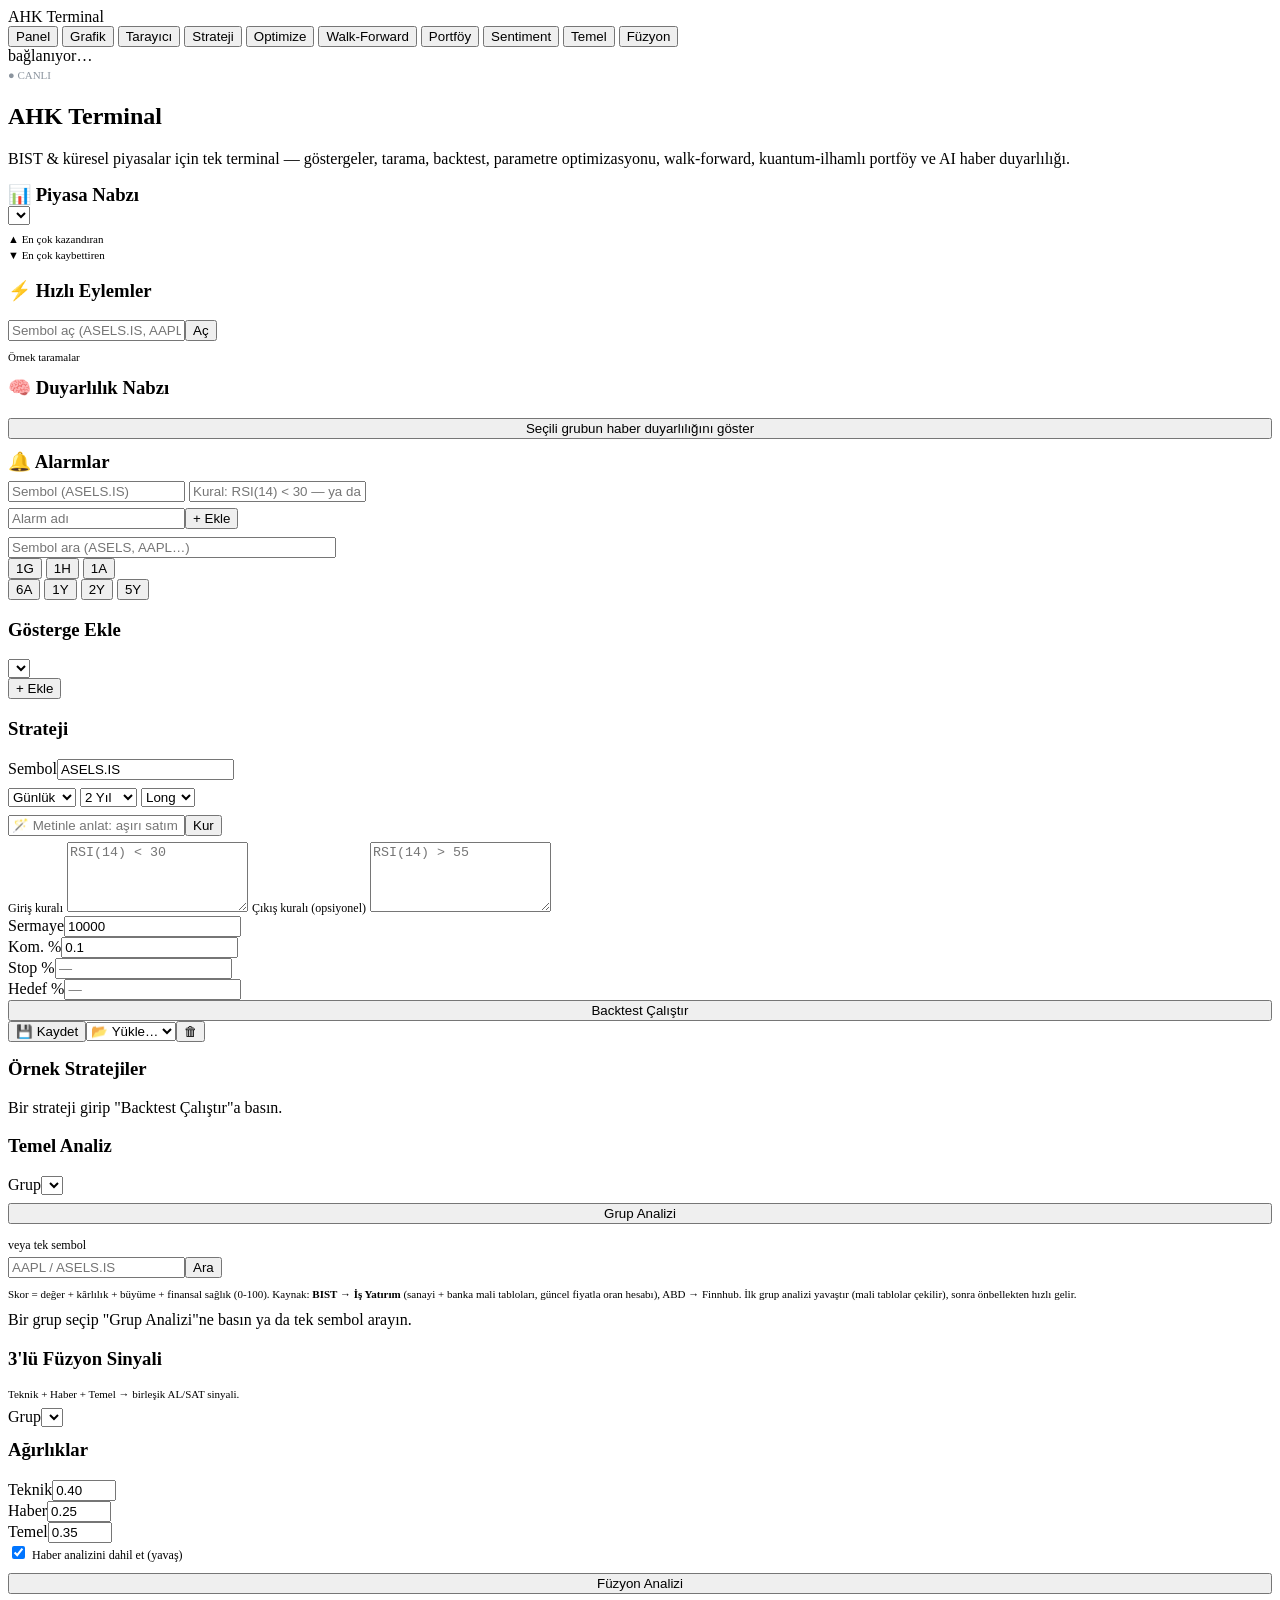
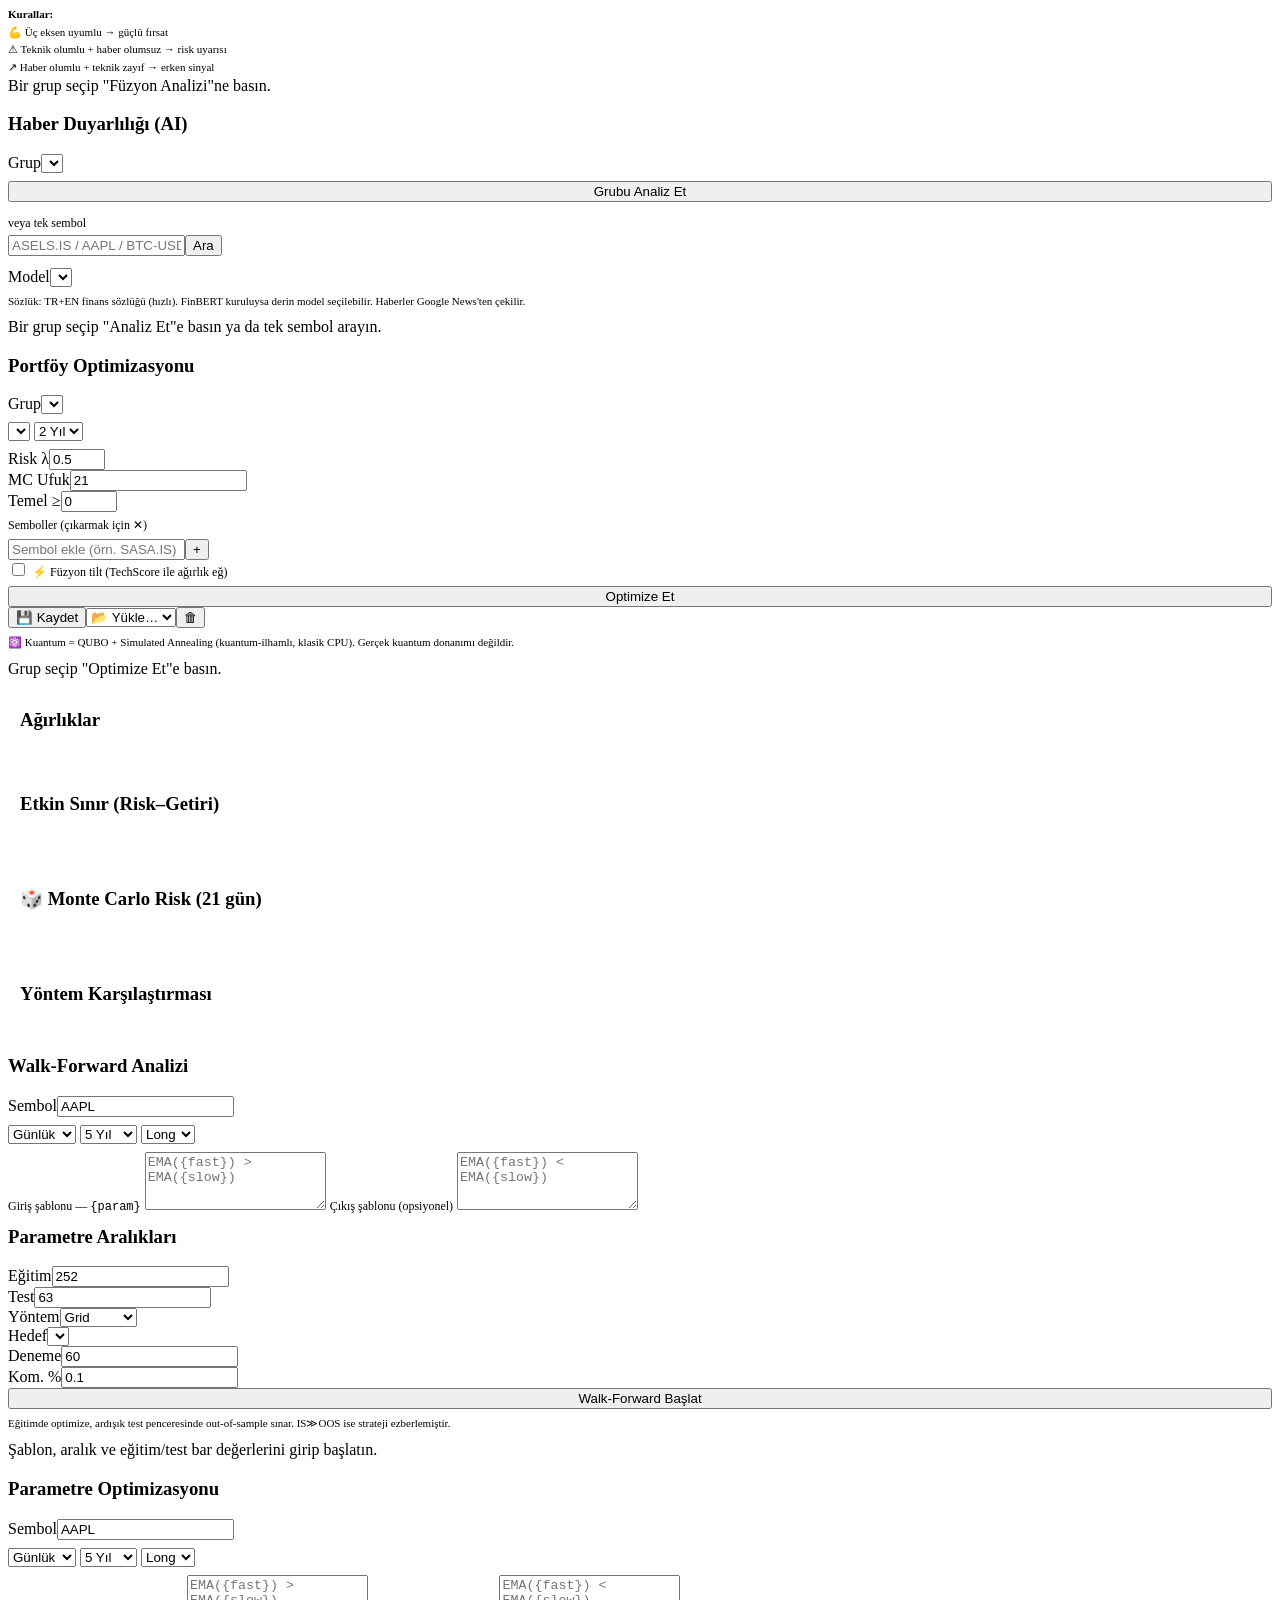
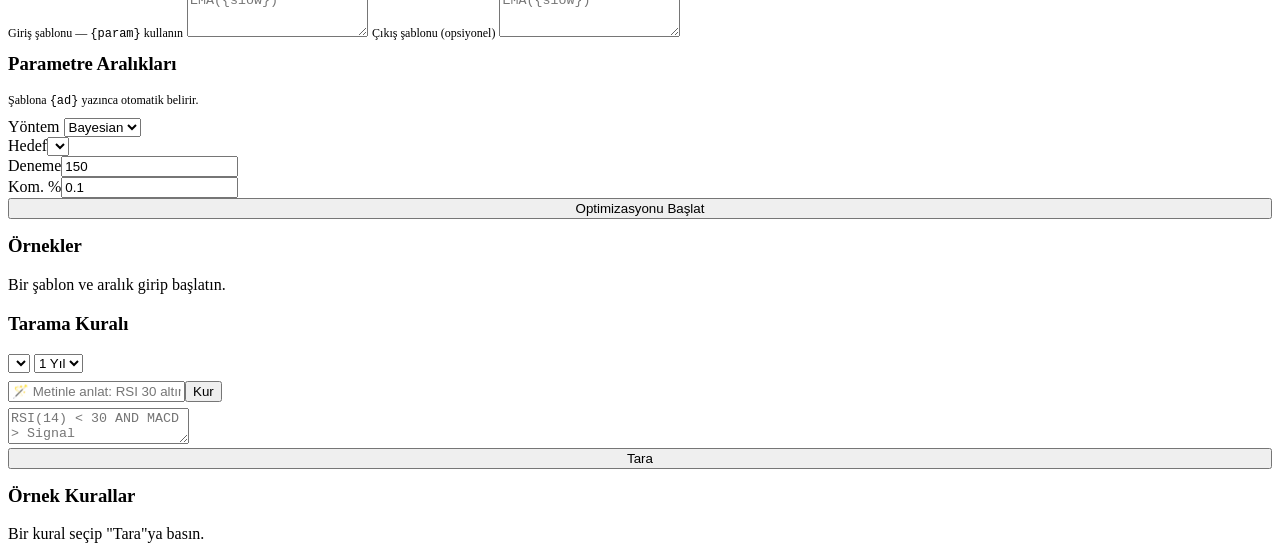
==== frontend/index.html @ a5f137b9 "FinansalPlatform" ====
<!DOCTYPE html>
<html lang="tr">
<head>
  <meta charset="UTF-8" />
  <meta name="viewport" content="width=device-width, initial-scale=1.0" />
  <title>AHK Terminal</title>
  <link rel="stylesheet" href="/static/css/styles.css?v=7" />
  <script src="/static/vendor/lightweight-charts.js"></script>
</head>
<body>
  <header>
    <div class="logo">AHK <span>Terminal</span></div>
    <nav class="tabs">
      <button class="tab active" data-view="dashboard">Panel</button>
      <button class="tab" data-view="chart">Grafik</button>
      <button class="tab" data-view="scanner">Tarayıcı</button>
      <button class="tab" data-view="strategy">Strateji</button>
      <button class="tab" data-view="optimize">Optimize</button>
      <button class="tab" data-view="walkforward">Walk-Forward</button>
      <button class="tab" data-view="portfolio">Portföy</button>
      <button class="tab" data-view="sentiment">Sentiment</button>
      <button class="tab" data-view="fundamentals">Temel</button>
      <button class="tab" data-view="fusion">Füzyon</button>
    </nav>
    <div class="status" id="status">bağlanıyor…</div>
    <span id="live-dot" title="Canlı bağlanıyor…" style="color:#8b949e;font-size:11px">● CANLI</span>
    <div id="auth-widget"></div>
  </header>

  <!-- Giriş / Kayıt modalı -->
  <div id="auth-modal" class="modal-overlay" style="display:none">
    <div class="modal">
      <h3 id="auth-title">Giriş Yap</h3>
      <input id="auth-username" placeholder="Kullanıcı adı" autocomplete="username" />
      <input id="auth-password" type="password" placeholder="Şifre" autocomplete="current-password" />
      <div class="validate-msg" id="auth-msg"></div>
      <div style="display:flex;gap:8px;margin-top:6px">
        <button class="primary" id="auth-submit" style="flex:1">Giriş</button>
        <button class="ghost" id="auth-toggle">Kayıt ol</button>
        <button class="ghost" id="auth-close">✕</button>
      </div>
    </div>
  </div>

  <main>
    <!-- ============ PANEL / DASHBOARD ============ -->
    <section class="view active" id="view-dashboard">
      <div class="hero">
        <h1>AHK <span>Terminal</span></h1>
        <p>BIST &amp; küresel piyasalar için tek terminal — göstergeler, tarama, backtest, parametre optimizasyonu, walk-forward, kuantum-ilhamlı portföy ve AI haber duyarlılığı.</p>
      </div>
      <div class="mod-grid" id="dash-modules"></div>
      <div class="dash-cols">
        <div class="panel">
          <div class="toolbar" style="justify-content:space-between">
            <h3 style="margin:0">📊 Piyasa Nabzı</h3>
            <select id="dash-group" style="margin-left:auto"></select>
          </div>
          <div id="dash-breadth" class="scan-meta" style="margin-top:8px"></div>
          <div class="dash-movers">
            <div><div class="muted" style="font-size:11px;margin-bottom:4px">▲ En çok kazandıran</div><div id="dash-gainers"></div></div>
            <div><div class="muted" style="font-size:11px;margin-bottom:4px">▼ En çok kaybettiren</div><div id="dash-losers"></div></div>
          </div>
        </div>
        <div class="panel">
          <h3>⚡ Hızlı Eylemler</h3>
          <div class="param-row" style="margin-bottom:10px"><input id="dash-sym" placeholder="Sembol aç (ASELS.IS, AAPL, BTC-USD)" style="flex:1" /><button class="primary" id="dash-sym-btn">Aç</button></div>
          <div class="muted" style="font-size:11px;margin-bottom:4px">Örnek taramalar</div>
          <div class="examples" id="dash-quick-scans"></div>
          <h3 style="margin-top:14px">🧠 Duyarlılık Nabzı</h3>
          <button class="ghost" id="dash-sent-btn" style="width:100%">Seçili grubun haber duyarlılığını göster</button>
          <div id="dash-sentiment" style="margin-top:8px"></div>
        </div>
      </div>
      <div class="panel" style="margin-top:12px">
        <h3 style="margin:0 0 8px">🔔 Alarmlar <span id="alarm-badge" class="muted" style="font-size:12px"></span></h3>
        <div class="bt-grid" style="grid-template-columns:1fr 2fr">
          <input id="alarm-symbol" placeholder="Sembol (ASELS.IS)" />
          <input id="alarm-rule" placeholder="Kural: RSI(14) < 30 — ya da metinle: rsi 30 altında" />
        </div>
        <div class="param-row" style="margin-top:6px"><input id="alarm-name" placeholder="Alarm adı" style="flex:1" /><button class="primary" id="alarm-add">+ Ekle</button></div>
        <div class="validate-msg" id="alarm-msg"></div>
        <div id="alarm-list" style="margin-top:8px"></div>
      </div>
    </section>

    <!-- ============ GRAFİK ============ -->
    <section class="view" id="view-chart">
      <div class="toolbar">
        <div class="search-wrap">
          <input id="symbol-search" placeholder="Sembol ara (ASELS, AAPL…)" autocomplete="off" style="width:320px" />
          <div class="search-results" id="search-results"></div>
        </div>
        <div class="seg" id="interval-seg">
          <button data-v="1d" class="active">1G</button>
          <button data-v="1wk">1H</button>
          <button data-v="1mo">1A</button>
        </div>
        <div class="seg" id="range-seg">
          <button data-v="6mo">6A</button>
          <button data-v="1y" class="active">1Y</button>
          <button data-v="2y">2Y</button>
          <button data-v="5y">5Y</button>
        </div>
        <div id="chart-title" style="font-weight:600"></div>
      </div>

      <div class="chart-layout">
        <div class="chart-col">
          <div id="chart-main"></div>
          <div id="subcharts"></div>
        </div>
        <aside class="panel">
          <h3>Gösterge Ekle</h3>
          <div class="indic-add">
            <select id="indic-select"></select>
            <div id="indic-params"></div>
            <button class="primary" id="indic-add-btn">+ Ekle</button>
          </div>
          <div class="active-indics" id="active-indics"></div>
        </aside>
      </div>
    </section>

    <!-- ============ STRATEJİ / BACKTEST ============ -->
    <section class="view" id="view-strategy">
      <div class="scan-layout">
        <div class="panel">
          <h3>Strateji</h3>
          <div class="param-row"><label>Sembol</label><input id="bt-symbol" value="ASELS.IS" /></div>
          <div class="toolbar" style="margin:8px 0">
            <select id="bt-interval">
              <option value="1d" selected>Günlük</option>
              <option value="1wk">Haftalık</option>
            </select>
            <select id="bt-range">
              <option value="1y">1 Yıl</option>
              <option value="2y" selected>2 Yıl</option>
              <option value="5y">5 Yıl</option>
              <option value="10y">10 Yıl</option>
            </select>
            <select id="bt-direction">
              <option value="long" selected>Long</option>
              <option value="short">Short</option>
            </select>
          </div>
          <div class="param-row" style="margin-bottom:6px"><input id="bt-nl" placeholder="🪄 Metinle anlat: aşırı satım ve güçlü trend" style="flex:1" /><button class="ghost" id="bt-nl-btn">Kur</button></div>
          <label class="muted" style="font-size:12px">Giriş kuralı</label>
          <textarea id="bt-entry" class="rule-box" style="height:64px" placeholder="RSI(14) < 30"></textarea>
          <label class="muted" style="font-size:12px">Çıkış kuralı (opsiyonel)</label>
          <textarea id="bt-exit" class="rule-box" style="height:64px" placeholder="RSI(14) > 55"></textarea>
          <div class="bt-grid">
            <div class="param-row"><label>Sermaye</label><input id="bt-cash" type="number" value="10000" /></div>
            <div class="param-row"><label title="İşlem başına komisyon yüzdesi (tek yön)">Kom. %</label><input id="bt-fee" type="number" value="0.1" step="0.05" min="0" /></div>
            <div class="param-row"><label>Stop %</label><input id="bt-stop" type="number" placeholder="—" step="0.5" /></div>
            <div class="param-row"><label>Hedef %</label><input id="bt-target" type="number" placeholder="—" step="0.5" /></div>
          </div>
          <div class="validate-msg" id="bt-validate"></div>
          <button class="primary" id="bt-run" style="width:100%">Backtest Çalıştır</button>
          <div class="saved-bar"><button class="ghost" id="bt-save">💾 Kaydet</button><select id="bt-load"><option value="">📂 Yükle…</option></select><button class="ghost" id="bt-del" title="Seçili kaydı sil">🗑</button></div>
          <h3 style="margin-top:16px">Örnek Stratejiler</h3>
          <div class="examples" id="bt-examples"></div>
        </div>
        <div class="chart-col">
          <div class="scan-meta" id="bt-meta">Bir strateji girip "Backtest Çalıştır"a basın.</div>
          <div id="bt-metrics" class="metrics-grid"></div>
          <div id="bt-equity" style="width:100%;height:280px;background:var(--bg2);border:1px solid var(--border);border-radius:8px;margin-top:12px;display:none"></div>
          <div id="bt-trades" style="margin-top:12px"></div>
        </div>
      </div>
    </section>

    <!-- ============ TEMEL ANALİZ ============ -->
    <section class="view" id="view-fundamentals">
      <div class="scan-layout">
        <div class="panel">
          <h3>Temel Analiz</h3>
          <div class="param-row"><label>Grup</label><select id="fd-group"></select></div>
          <button class="primary" id="fd-run" style="width:100%;margin-top:8px">Grup Analizi</button>
          <div style="margin-top:14px">
            <label class="muted" style="font-size:12px;display:block;margin-bottom:4px">veya tek sembol</label>
            <div class="param-row"><input id="fd-symbol" placeholder="AAPL / ASELS.IS" style="flex:1" /><button class="ghost" id="fd-symbol-btn">Ara</button></div>
          </div>
          <p class="muted" style="font-size:11px;margin-top:10px">Skor = değer + kârlılık + büyüme + finansal sağlık (0-100). Kaynak: <b>BIST → İş Yatırım</b> (sanayi + banka mali tabloları, güncel fiyatla oran hesabı), ABD → Finnhub. İlk grup analizi yavaştır (mali tablolar çekilir), sonra önbellekten hızlı gelir.</p>
        </div>
        <div class="chart-col">
          <div class="scan-meta" id="fd-meta">Bir grup seçip "Grup Analizi"ne basın ya da tek sembol arayın.</div>
          <div id="fd-results"></div>
          <div class="panel" id="fd-detail-panel" style="padding:12px;margin-top:12px;display:none">
            <h3 id="fd-detail-title">Detay</h3>
            <div id="fd-detail"></div>
          </div>
        </div>
      </div>
    </section>

    <!-- ============ FÜZYON ============ -->
    <section class="view" id="view-fusion">
      <div class="scan-layout">
        <div class="panel">
          <h3>3'lü Füzyon Sinyali</h3>
          <p class="muted" style="font-size:11px;margin:0 0 8px">Teknik + Haber + Temel → birleşik AL/SAT sinyali.</p>
          <div class="param-row"><label>Grup</label><select id="fz-group"></select></div>
          <h3 style="margin-top:12px">Ağırlıklar</h3>
          <div class="param-row"><label>Teknik</label><input id="fz-wt" type="number" value="0.40" step="0.05" min="0" max="1" style="flex:1" /></div>
          <div class="param-row"><label>Haber</label><input id="fz-ws" type="number" value="0.25" step="0.05" min="0" max="1" style="flex:1" /></div>
          <div class="param-row"><label>Temel</label><input id="fz-wf" type="number" value="0.35" step="0.05" min="0" max="1" style="flex:1" /></div>
          <label class="param-row" style="margin-top:8px;cursor:pointer"><input type="checkbox" id="fz-sent" checked style="flex:none;width:auto" /> <span class="muted" style="font-size:12px">Haber analizini dahil et (yavaş)</span></label>
          <button class="primary" id="fz-run" style="width:100%;margin-top:10px">Füzyon Analizi</button>
          <div style="margin-top:12px;font-size:11px;line-height:1.6" class="muted">
            <b>Kurallar:</b><br>💪 Üç eksen uyumlu → güçlü fırsat<br>⚠ Teknik olumlu + haber olumsuz → risk uyarısı<br>↗ Haber olumlu + teknik zayıf → erken sinyal
          </div>
        </div>
        <div class="chart-col">
          <div class="scan-meta" id="fz-meta">Bir grup seçip "Füzyon Analizi"ne basın.</div>
          <div id="fz-results"></div>
        </div>
      </div>
    </section>

    <!-- ============ SENTIMENT ============ -->
    <section class="view" id="view-sentiment">
      <div class="scan-layout">
        <div class="panel">
          <h3>Haber Duyarlılığı (AI)</h3>
          <div class="param-row"><label>Grup</label><select id="se-group"></select></div>
          <button class="primary" id="se-run" style="width:100%;margin-top:8px">Grubu Analiz Et</button>
          <div class="search-wrap" style="margin-top:14px">
            <label class="muted" style="font-size:12px;display:block;margin-bottom:4px">veya tek sembol</label>
            <div class="param-row"><input id="se-symbol" placeholder="ASELS.IS / AAPL / BTC-USD" style="flex:1" /><button class="ghost" id="se-symbol-btn">Ara</button></div>
          </div>
          <div class="param-row" style="margin-top:12px"><label>Model</label><select id="se-backend"></select></div>
          <div class="validate-msg" id="se-meta2"></div>
          <p class="muted" style="font-size:11px;margin-top:8px">Sözlük: TR+EN finans sözlüğü (hızlı). FinBERT kuruluysa derin model seçilebilir. Haberler Google News'ten çekilir.</p>
        </div>
        <div class="chart-col">
          <div class="scan-meta" id="se-meta">Bir grup seçip "Analiz Et"e basın ya da tek sembol arayın.</div>
          <div id="se-results"></div>
          <div class="panel" id="se-detail-panel" style="padding:12px;margin-top:12px;display:none">
            <h3 id="se-detail-title">Haber Başlıkları</h3>
            <div id="se-detail"></div>
          </div>
        </div>
      </div>
    </section>

    <!-- ============ PORTFÖY ============ -->
    <section class="view" id="view-portfolio">
      <div class="scan-layout">
        <div class="panel">
          <h3>Portföy Optimizasyonu</h3>
          <div class="param-row"><label>Grup</label><select id="pf-group"></select></div>
          <div class="toolbar" style="margin:8px 0">
            <select id="pf-method"></select>
            <select id="pf-range"><option value="1y">1 Yıl</option><option value="2y" selected>2 Yıl</option><option value="5y">5 Yıl</option></select>
          </div>
          <div class="bt-grid">
            <div class="param-row"><label title="Kuantum QUBO risk aversiyon katsayısı (λ)">Risk λ</label><input id="pf-risk" type="number" value="0.5" step="0.1" min="0.1" max="5" /></div>
            <div class="param-row"><label title="Monte Carlo ufku (gün)">MC Ufuk</label><input id="pf-mc" type="number" value="21" step="1" min="1" /></div>
            <div class="param-row"><label title="Temel skoru bu eşiğin altındaki hisseleri ele (0 = kapalı)">Temel ≥</label><input id="pf-minfund" type="number" value="0" step="5" min="0" max="100" /></div>
          </div>
          <label class="muted" style="font-size:12px;margin-top:6px;display:block">Semboller (çıkarmak için ✕)</label>
          <div id="pf-symbols" class="pf-symbols"></div>
          <div class="param-row" style="margin-top:6px"><input id="pf-add" placeholder="Sembol ekle (örn. SASA.IS)" style="flex:1" /><button class="ghost" id="pf-add-btn">+</button></div>
          <label class="param-row" style="margin-top:8px;cursor:pointer"><input type="checkbox" id="pf-tilt" style="flex:none;width:auto" /> <span class="muted" style="font-size:12px">⚡ Füzyon tilt (TechScore ile ağırlık eğ)</span></label>
          <div class="validate-msg" id="pf-validate"></div>
          <button class="primary" id="pf-run" style="width:100%;margin-top:6px">Optimize Et</button>
          <div class="saved-bar"><button class="ghost" id="pf-save">💾 Kaydet</button><select id="pf-load"><option value="">📂 Yükle…</option></select><button class="ghost" id="pf-del" title="Seçili kaydı sil">🗑</button></div>
          <p class="muted" style="font-size:11px;margin-top:8px">⚛️ Kuantum = QUBO + Simulated Annealing (kuantum-ilhamlı, klasik CPU). Gerçek kuantum donanımı değildir.</p>
        </div>
        <div class="chart-col">
          <div class="scan-meta" id="pf-meta">Grup seçip "Optimize Et"e basın.</div>
          <div id="pf-metrics" class="metrics-grid"></div>
          <div class="pf-cols">
            <div class="panel" style="padding:12px">
              <h3>Ağırlıklar</h3>
              <div id="pf-weights"></div>
            </div>
            <div class="panel" style="padding:12px">
              <h3>Etkin Sınır (Risk–Getiri)</h3>
              <div id="pf-frontier"></div>
            </div>
          </div>
          <div class="panel" style="padding:12px;margin-top:12px">
            <h3>🎲 Monte Carlo Risk (<span id="pf-mc-h">21</span> gün)</h3>
            <div id="pf-mc-cards" class="metrics-grid"></div>
            <div id="pf-mc-hist" style="margin-top:10px"></div>
          </div>
          <div class="panel" style="padding:12px;margin-top:12px">
            <h3>Yöntem Karşılaştırması</h3>
            <div id="pf-compare"></div>
          </div>
        </div>
      </div>
    </section>

    <!-- ============ WALK-FORWARD ============ -->
    <section class="view" id="view-walkforward">
      <div class="scan-layout">
        <div class="panel">
          <h3>Walk-Forward Analizi</h3>
          <div class="param-row"><label>Sembol</label><input id="wf-symbol" value="AAPL" /></div>
          <div class="toolbar" style="margin:8px 0">
            <select id="wf-interval"><option value="1d" selected>Günlük</option><option value="1wk">Haftalık</option></select>
            <select id="wf-range"><option value="5y" selected>5 Yıl</option><option value="10y">10 Yıl</option></select>
            <select id="wf-direction"><option value="long" selected>Long</option><option value="short">Short</option></select>
          </div>
          <label class="muted" style="font-size:12px">Giriş şablonu — <code>{param}</code></label>
          <textarea id="wf-entry" class="rule-box" style="height:52px" placeholder="EMA({fast}) > EMA({slow})"></textarea>
          <label class="muted" style="font-size:12px">Çıkış şablonu (opsiyonel)</label>
          <textarea id="wf-exit" class="rule-box" style="height:52px" placeholder="EMA({fast}) < EMA({slow})"></textarea>

          <h3 style="margin-top:12px">Parametre Aralıkları</h3>
          <div id="wf-params" class="opt-params"></div>

          <div class="bt-grid" style="margin-top:10px">
            <div class="param-row"><label title="Eğitim penceresi (bar)">Eğitim</label><input id="wf-train" type="number" value="252" step="10" /></div>
            <div class="param-row"><label title="Test penceresi (bar)">Test</label><input id="wf-test" type="number" value="63" step="10" /></div>
            <div class="param-row"><label>Yöntem</label><select id="wf-method"><option value="grid" selected>Grid</option><option value="random">Random</option><option value="bayes">Bayesian</option></select></div>
            <div class="param-row"><label>Hedef</label><select id="wf-objective"></select></div>
            <div class="param-row"><label>Deneme</label><input id="wf-trials" type="number" value="60" step="10" /></div>
            <div class="param-row"><label>Kom. %</label><input id="wf-fee" type="number" value="0.1" step="0.05" /></div>
          </div>
          <div class="validate-msg" id="wf-validate"></div>
          <button class="primary" id="wf-run" style="width:100%">Walk-Forward Başlat</button>
          <p class="muted" style="font-size:11px;margin-top:8px">Eğitimde optimize, ardışık test penceresinde out-of-sample sınar. IS≫OOS ise strateji ezberlemiştir.</p>
        </div>
        <div class="chart-col">
          <div class="scan-meta" id="wf-meta">Şablon, aralık ve eğitim/test bar değerlerini girip başlatın.</div>
          <div id="wf-summary" class="metrics-grid"></div>
          <div id="wf-equity" style="width:100%;height:260px;background:var(--bg2);border:1px solid var(--border);border-radius:8px;margin-top:12px;display:none"></div>
          <div id="wf-folds" style="margin-top:12px"></div>
        </div>
      </div>
    </section>

    <!-- ============ OPTİMİZE ============ -->
    <section class="view" id="view-optimize">
      <div class="scan-layout">
        <div class="panel">
          <h3>Parametre Optimizasyonu</h3>
          <div class="param-row"><label>Sembol</label><input id="opt-symbol" value="AAPL" /></div>
          <div class="toolbar" style="margin:8px 0">
            <select id="opt-interval"><option value="1d" selected>Günlük</option><option value="1wk">Haftalık</option></select>
            <select id="opt-range"><option value="2y">2 Yıl</option><option value="5y" selected>5 Yıl</option><option value="10y">10 Yıl</option></select>
            <select id="opt-direction"><option value="long" selected>Long</option><option value="short">Short</option></select>
          </div>
          <label class="muted" style="font-size:12px">Giriş şablonu — <code>{param}</code> kullanın</label>
          <textarea id="opt-entry" class="rule-box" style="height:56px" placeholder="EMA({fast}) > EMA({slow})"></textarea>
          <label class="muted" style="font-size:12px">Çıkış şablonu (opsiyonel)</label>
          <textarea id="opt-exit" class="rule-box" style="height:56px" placeholder="EMA({fast}) < EMA({slow})"></textarea>

          <h3 style="margin-top:12px">Parametre Aralıkları</h3>
          <div id="opt-params" class="opt-params"><div class="muted" style="font-size:12px">Şablona <code>{ad}</code> yazınca otomatik belirir.</div></div>

          <div class="bt-grid" style="margin-top:10px">
            <div class="param-row"><label>Yöntem</label>
              <select id="opt-method"><option value="grid">Grid</option><option value="random">Random</option><option value="bayes" selected>Bayesian</option></select></div>
            <div class="param-row"><label>Hedef</label><select id="opt-objective"></select></div>
            <div class="param-row"><label>Deneme</label><input id="opt-trials" type="number" value="150" step="10" min="10" /></div>
            <div class="param-row"><label>Kom. %</label><input id="opt-fee" type="number" value="0.1" step="0.05" min="0" /></div>
          </div>
          <div class="validate-msg" id="opt-validate"></div>
          <button class="primary" id="opt-run" style="width:100%">Optimizasyonu Başlat</button>
          <h3 style="margin-top:16px">Örnekler</h3>
          <div class="examples" id="opt-examples"></div>
        </div>
        <div class="chart-col">
          <div class="scan-meta" id="opt-meta">Bir şablon ve aralık girip başlatın.</div>
          <div id="opt-best"></div>
          <div id="opt-results" style="margin-top:12px"></div>
        </div>
      </div>
    </section>

    <!-- ============ TARAYICI ============ -->
    <section class="view" id="view-scanner">
      <div class="scan-layout">
        <div class="panel">
          <h3>Tarama Kuralı</h3>
          <div class="toolbar" style="margin-bottom:8px">
            <select id="scan-universe"></select>
            <select id="scan-range">
              <option value="6mo">6 Ay</option>
              <option value="1y" selected>1 Yıl</option>
              <option value="2y">2 Yıl</option>
            </select>
          </div>
          <div class="param-row" style="margin-bottom:6px"><input id="scan-nl" placeholder="🪄 Metinle anlat: RSI 30 altında ve hacim ortalamanın üstünde" style="flex:1" /><button class="ghost" id="scan-nl-btn">Kur</button></div>
          <textarea id="scan-rule" class="rule-box" placeholder="RSI(14) < 30 AND MACD > Signal"></textarea>
          <div class="validate-msg" id="scan-validate"></div>
          <button class="primary" id="scan-run" style="width:100%">Tara</button>
          <h3 style="margin-top:16px">Örnek Kurallar</h3>
          <div class="examples" id="scan-examples"></div>
        </div>
        <div class="chart-col">
          <div class="scan-meta" id="scan-meta">Bir kural seçip "Tara"ya basın.</div>
          <div id="scan-results"></div>
        </div>
      </div>
    </section>
  </main>

  <script src="/static/js/auth.js?v=16"></script>
  <script src="/static/js/live.js?v=16"></script>
  <script src="/static/js/chart.js?v=16"></script>
  <script src="/static/js/scanner.js?v=16"></script>
  <script src="/static/js/strategy.js?v=16"></script>
  <script src="/static/js/optimize.js?v=16"></script>
  <script src="/static/js/walkforward.js?v=16"></script>
  <script src="/static/js/portfolio.js?v=16"></script>
  <script src="/static/js/sentiment.js?v=16"></script>
  <script src="/static/js/dashboard.js?v=16"></script>
  <script src="/static/js/fusion.js?v=16"></script>
  <script src="/static/js/fundamentals.js?v=16"></script>
  <script src="/static/js/alarms.js?v=16"></script>
  <script src="/static/js/app.js?v=16"></script>
</body>
</html>
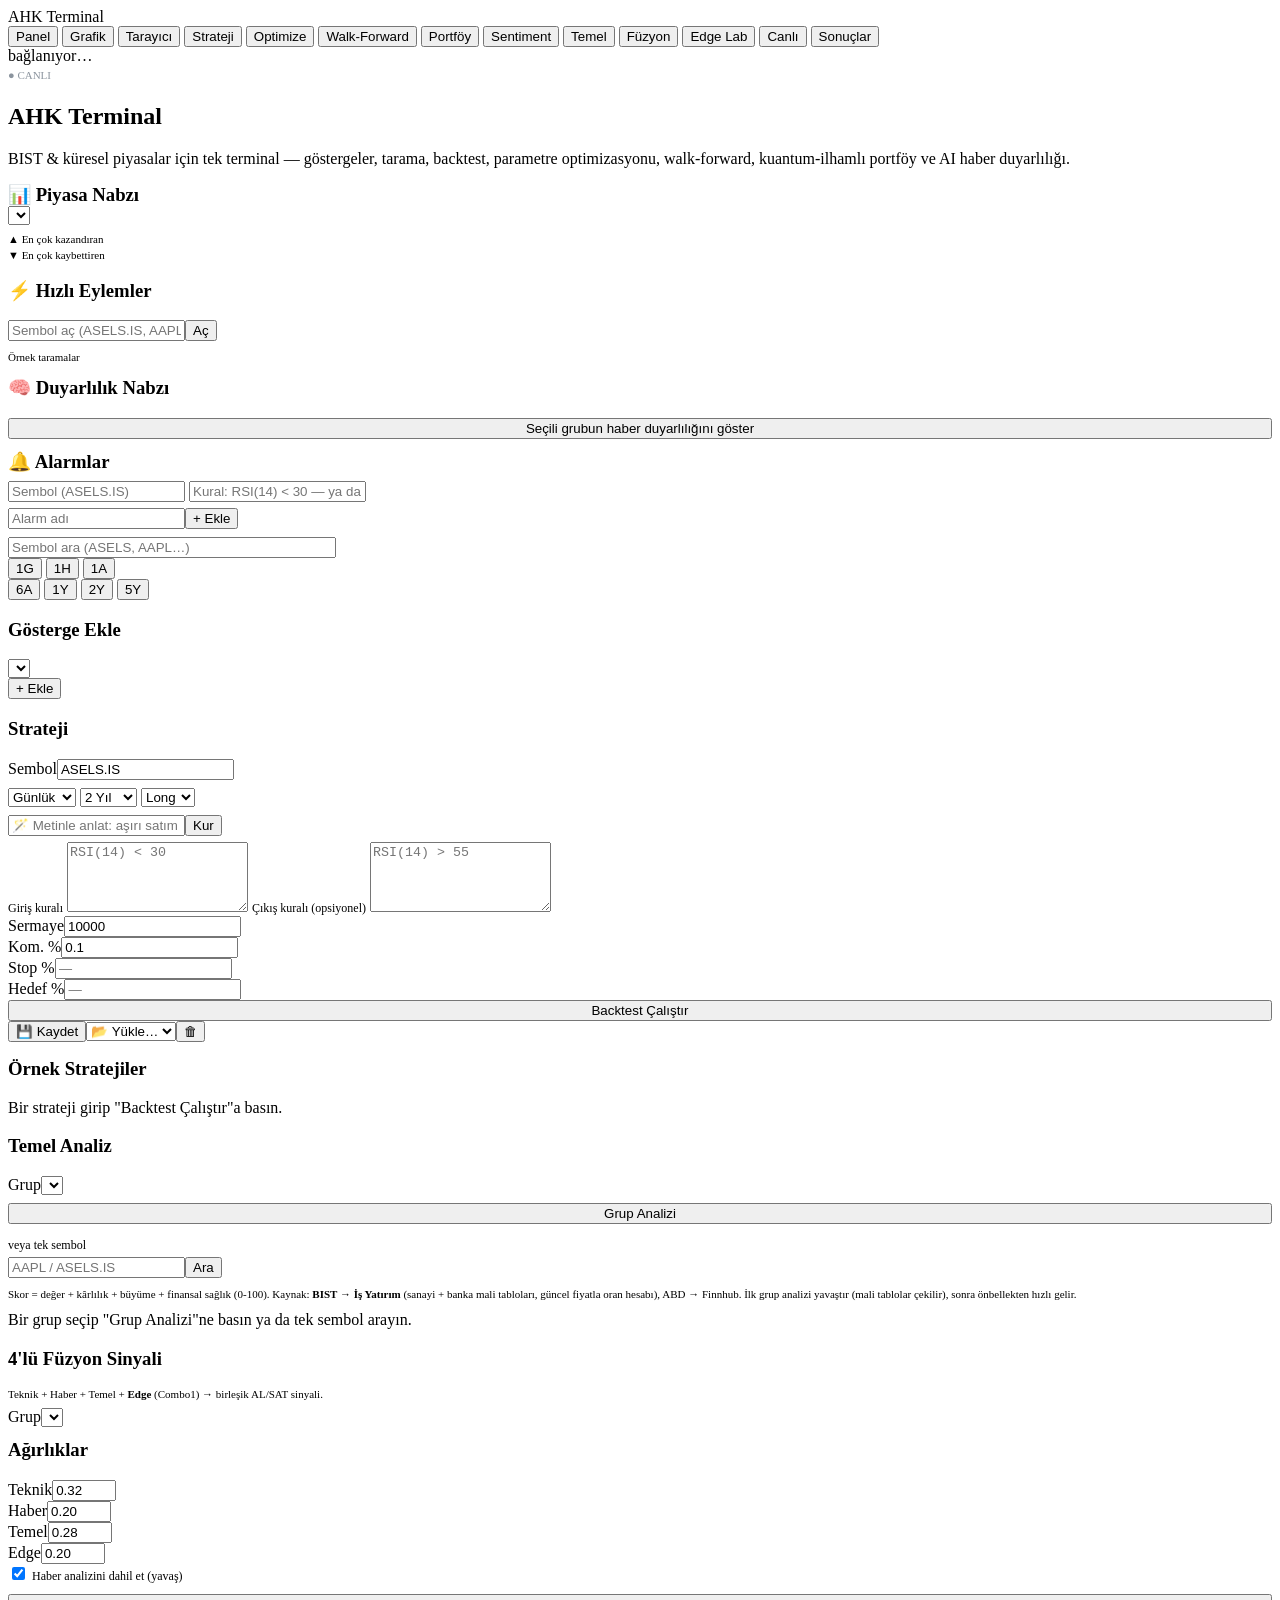
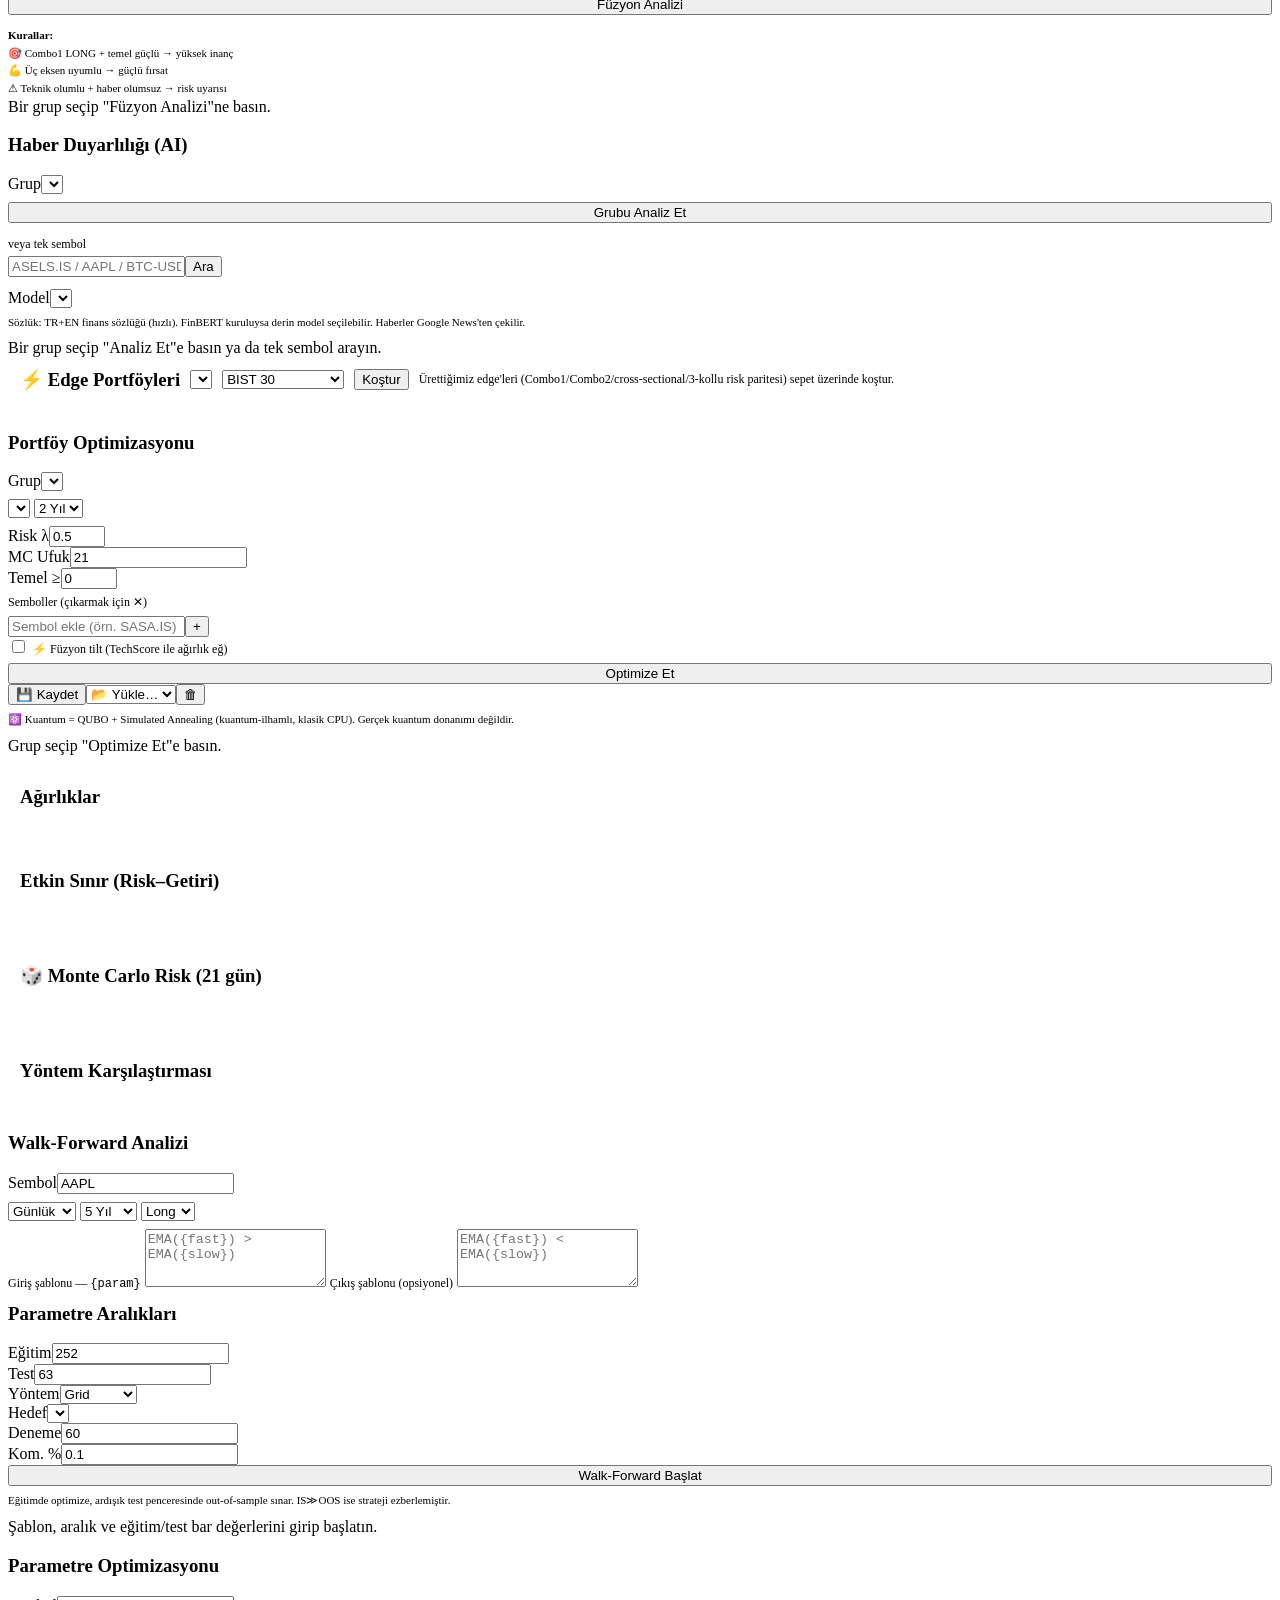
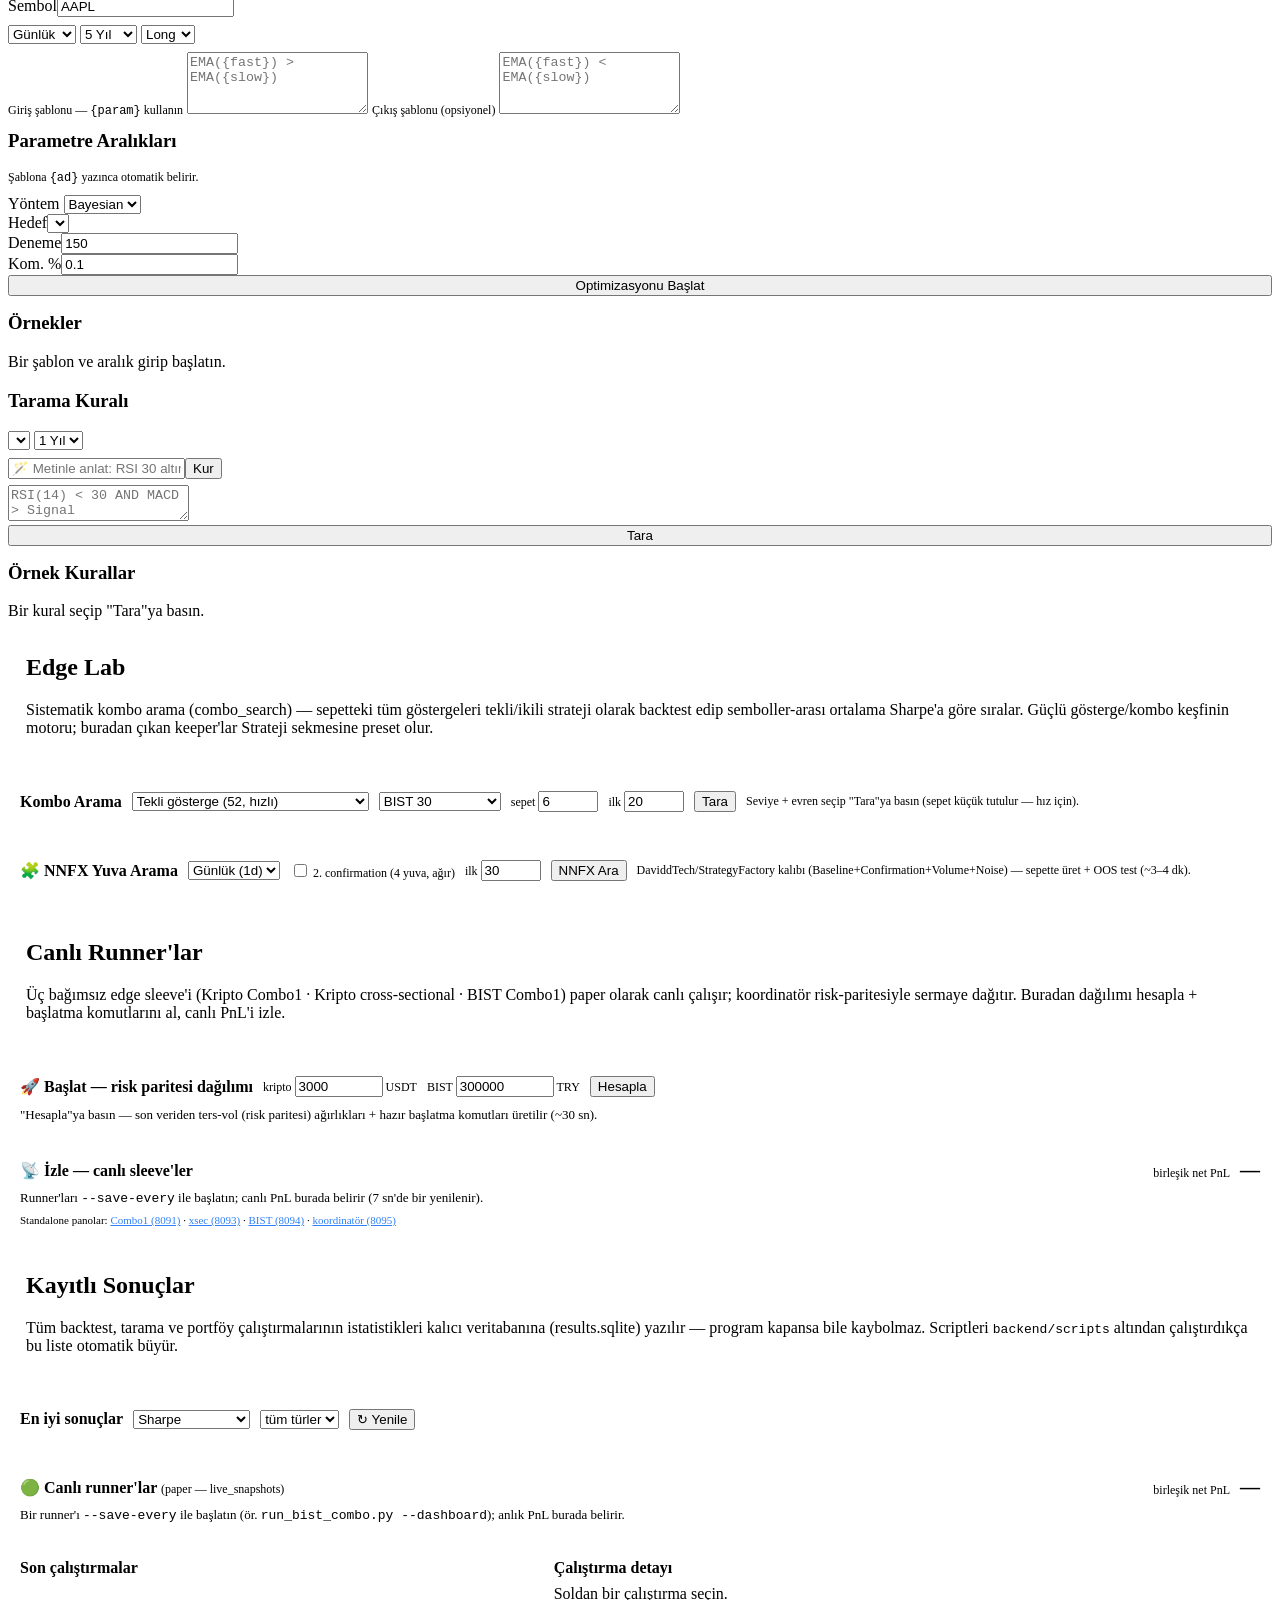
==== commit dd9f2635: "NNFX/StrategyFactory strateji fabrikası aracı + backtest/edge platformu Bu oturum (NNFX yuva şablonu" ====
--- a/frontend/index.html
+++ b/frontend/index.html
@@ -4,7 +4,7 @@
   <meta charset="UTF-8" />
   <meta name="viewport" content="width=device-width, initial-scale=1.0" />
   <title>AHK Terminal</title>
-  <link rel="stylesheet" href="/static/css/styles.css?v=7" />
+  <link rel="stylesheet" href="/static/css/styles.css?v=9" />
   <script src="/static/vendor/lightweight-charts.js"></script>
 </head>
 <body>
@@ -21,6 +21,9 @@
       <button class="tab" data-view="sentiment">Sentiment</button>
       <button class="tab" data-view="fundamentals">Temel</button>
       <button class="tab" data-view="fusion">Füzyon</button>
+      <button class="tab" data-view="edgelab">Edge Lab</button>
+      <button class="tab" data-view="canli">Canlı</button>
+      <button class="tab" data-view="results">Sonuçlar</button>
     </nav>
     <div class="status" id="status">bağlanıyor…</div>
     <span id="live-dot" title="Canlı bağlanıyor…" style="color:#8b949e;font-size:11px">● CANLI</span>
@@ -198,17 +201,18 @@
     <section class="view" id="view-fusion">
       <div class="scan-layout">
         <div class="panel">
-          <h3>3'lü Füzyon Sinyali</h3>
-          <p class="muted" style="font-size:11px;margin:0 0 8px">Teknik + Haber + Temel → birleşik AL/SAT sinyali.</p>
+          <h3>4'lü Füzyon Sinyali</h3>
+          <p class="muted" style="font-size:11px;margin:0 0 8px">Teknik + Haber + Temel + <b>Edge</b> (Combo1) → birleşik AL/SAT sinyali.</p>
           <div class="param-row"><label>Grup</label><select id="fz-group"></select></div>
           <h3 style="margin-top:12px">Ağırlıklar</h3>
-          <div class="param-row"><label>Teknik</label><input id="fz-wt" type="number" value="0.40" step="0.05" min="0" max="1" style="flex:1" /></div>
-          <div class="param-row"><label>Haber</label><input id="fz-ws" type="number" value="0.25" step="0.05" min="0" max="1" style="flex:1" /></div>
-          <div class="param-row"><label>Temel</label><input id="fz-wf" type="number" value="0.35" step="0.05" min="0" max="1" style="flex:1" /></div>
+          <div class="param-row"><label>Teknik</label><input id="fz-wt" type="number" value="0.32" step="0.05" min="0" max="1" style="flex:1" /></div>
+          <div class="param-row"><label>Haber</label><input id="fz-ws" type="number" value="0.20" step="0.05" min="0" max="1" style="flex:1" /></div>
+          <div class="param-row"><label>Temel</label><input id="fz-wf" type="number" value="0.28" step="0.05" min="0" max="1" style="flex:1" /></div>
+          <div class="param-row"><label title="Combo1 (SMA+Fisher+VWAP) bull koşullarının sağlanma oranı">Edge</label><input id="fz-we" type="number" value="0.20" step="0.05" min="0" max="1" style="flex:1" /></div>
           <label class="param-row" style="margin-top:8px;cursor:pointer"><input type="checkbox" id="fz-sent" checked style="flex:none;width:auto" /> <span class="muted" style="font-size:12px">Haber analizini dahil et (yavaş)</span></label>
           <button class="primary" id="fz-run" style="width:100%;margin-top:10px">Füzyon Analizi</button>
           <div style="margin-top:12px;font-size:11px;line-height:1.6" class="muted">
-            <b>Kurallar:</b><br>💪 Üç eksen uyumlu → güçlü fırsat<br>⚠ Teknik olumlu + haber olumsuz → risk uyarısı<br>↗ Haber olumlu + teknik zayıf → erken sinyal
+            <b>Kurallar:</b><br>🎯 Combo1 LONG + temel güçlü → yüksek inanç<br>💪 Üç eksen uyumlu → güçlü fırsat<br>⚠ Teknik olumlu + haber olumsuz → risk uyarısı
           </div>
         </div>
         <div class="chart-col">
@@ -246,6 +250,25 @@
 
     <!-- ============ PORTFÖY ============ -->
     <section class="view" id="view-portfolio">
+      <div class="panel" style="padding:12px;margin-bottom:12px">
+        <div style="display:flex;gap:10px;align-items:center;flex-wrap:wrap">
+          <h3 style="margin:0">⚡ Edge Portföyleri</h3>
+          <select id="ep-mode" title="edge stratejisi"></select>
+          <select id="ep-universe" title="evren">
+            <option value="kripto">Kripto (15 major)</option>
+            <option value="bist30" selected>BIST 30</option>
+            <option value="bist50">BIST 50</option>
+            <option value="bist100">BIST 100</option>
+            <option value="nasdaq">NASDAQ</option>
+            <option value="emtia">Emtia</option>
+          </select>
+          <button class="primary" id="ep-run">Koştur</button>
+          <span class="muted" id="ep-meta" style="font-size:12px">Ürettiğimiz edge'leri (Combo1/Combo2/cross-sectional/3-kollu risk paritesi) sepet üzerinde koştur.</span>
+        </div>
+        <div id="ep-metrics" class="metrics-grid" style="margin-top:10px"></div>
+        <div id="ep-equity" style="margin-top:8px"></div>
+        <div id="ep-arms" style="margin-top:8px"></div>
+      </div>
       <div class="scan-layout">
         <div class="panel">
           <h3>Portföy Optimizasyonu</h3>
@@ -399,21 +422,147 @@
         </div>
       </div>
     </section>
+
+    <!-- ============ SONUÇLAR (kayıtlı backtest/tarama geçmişi) ============ -->
+    <section class="view" id="view-edgelab">
+      <div class="hero" style="padding:14px 18px">
+        <h1>Edge <span>Lab</span></h1>
+        <p>Sistematik kombo arama (combo_search) — sepetteki tüm göstergeleri tekli/ikili strateji olarak backtest edip semboller-arası ortalama Sharpe'a göre sıralar. Güçlü gösterge/kombo keşfinin motoru; buradan çıkan keeper'lar Strateji sekmesine preset olur.</p>
+      </div>
+      <div class="panel" style="padding:12px;margin-top:12px">
+        <div style="display:flex;gap:10px;align-items:center;flex-wrap:wrap">
+          <strong>Kombo Arama</strong>
+          <select id="el-level" title="arama seviyesi">
+            <option value="singles">Tekli gösterge (52, hızlı)</option>
+            <option value="pairs">İkili kombo (kategoriler-arası, yavaş)</option>
+          </select>
+          <select id="el-universe" title="evren">
+            <option value="kripto">Kripto (15 major)</option>
+            <option value="bist30" selected>BIST 30</option>
+            <option value="bist50">BIST 50</option>
+            <option value="bist100">BIST 100</option>
+            <option value="nasdaq">NASDAQ</option>
+            <option value="emtia">Emtia</option>
+          </select>
+          <label class="muted" style="font-size:12px">sepet <input id="el-basket" type="number" value="6" min="2" max="15" style="width:52px" /></label>
+          <label class="muted" style="font-size:12px">ilk <input id="el-top" type="number" value="20" min="5" max="60" style="width:52px" /></label>
+          <button class="primary" id="el-run">Tara</button>
+          <span class="muted" id="el-meta" style="font-size:12px">Seviye + evren seçip "Tara"ya basın (sepet küçük tutulur — hız için).</span>
+        </div>
+        <div id="el-results" style="margin-top:12px"></div>
+      </div>
+
+      <div class="panel" style="padding:12px;margin-top:12px">
+        <div style="display:flex;gap:10px;align-items:center;flex-wrap:wrap">
+          <strong>🧩 NNFX Yuva Arama</strong>
+          <select id="nx-interval" title="zaman dilimi">
+            <option value="1d" selected>Günlük (1d)</option>
+            <option value="4h">4 saat</option>
+            <option value="1h">1 saat</option>
+          </select>
+          <label class="muted" style="font-size:12px"><input id="nx-c2" type="checkbox" /> 2. confirmation (4 yuva, ağır)</label>
+          <label class="muted" style="font-size:12px">ilk <input id="nx-top" type="number" value="30" min="5" max="60" style="width:52px" /></label>
+          <button class="primary" id="nx-run">NNFX Ara</button>
+          <span class="muted" id="nx-meta" style="font-size:12px">DaviddTech/StrategyFactory kalıbı (Baseline+Confirmation+Volume+Noise) — sepette üret + OOS test (~3–4 dk).</span>
+        </div>
+        <div id="nx-noise" style="margin-top:8px"></div>
+        <div id="nx-results" style="margin-top:12px"></div>
+      </div>
+    </section>
+
+    <section class="view" id="view-canli">
+      <div class="hero" style="padding:14px 18px">
+        <h1>Canlı <span>Runner'lar</span></h1>
+        <p>Üç bağımsız edge sleeve'i (Kripto Combo1 · Kripto cross-sectional · BIST Combo1) paper olarak canlı çalışır; koordinatör risk-paritesiyle sermaye dağıtır. Buradan dağılımı hesapla + başlatma komutlarını al, canlı PnL'i izle.</p>
+      </div>
+      <div class="panel" style="padding:12px;margin-top:12px">
+        <div style="display:flex;gap:10px;align-items:center;flex-wrap:wrap">
+          <strong>🚀 Başlat — risk paritesi dağılımı</strong>
+          <label class="muted" style="font-size:12px">kripto <input id="cl-crypto" type="number" value="3000" style="width:80px" /> USDT</label>
+          <label class="muted" style="font-size:12px">BIST <input id="cl-bist" type="number" value="300000" style="width:90px" /> TRY</label>
+          <button class="primary" id="cl-alloc-btn">Hesapla</button>
+        </div>
+        <div id="cl-alloc" style="margin-top:10px"><div class="muted" style="font-size:13px">"Hesapla"ya basın — son veriden ters-vol (risk paritesi) ağırlıkları + hazır başlatma komutları üretilir (~30 sn).</div></div>
+      </div>
+      <div class="panel" style="padding:12px;margin-top:12px">
+        <div style="display:flex;gap:10px;align-items:center;justify-content:space-between;flex-wrap:wrap">
+          <strong>📡 İzle — canlı sleeve'ler</strong>
+          <div><span class="muted" style="font-size:12px">birleşik net PnL</span> <span id="cl-total" style="font-size:20px;font-weight:700;margin-left:6px">—</span></div>
+        </div>
+        <div id="cl-monitor" style="margin-top:8px"><div class="muted" style="font-size:13px">Runner'ları <code>--save-every</code> ile başlatın; canlı PnL burada belirir (7 sn'de bir yenilenir).</div></div>
+        <div class="muted" style="font-size:11px;margin-top:8px">Standalone panolar:
+          <a href="http://127.0.0.1:8091" target="_blank" style="color:var(--accent,#2f81f7)">Combo1 (8091)</a> ·
+          <a href="http://127.0.0.1:8093" target="_blank" style="color:var(--accent,#2f81f7)">xsec (8093)</a> ·
+          <a href="http://127.0.0.1:8094" target="_blank" style="color:var(--accent,#2f81f7)">BIST (8094)</a> ·
+          <a href="http://127.0.0.1:8095" target="_blank" style="color:var(--accent,#2f81f7)">koordinatör (8095)</a></div>
+      </div>
+    </section>
+
+    <section class="view" id="view-results">
+      <div class="hero" style="padding:14px 18px">
+        <h1>Kayıtlı <span>Sonuçlar</span></h1>
+        <p>Tüm backtest, tarama ve portföy çalıştırmalarının istatistikleri kalıcı veritabanına (results.sqlite) yazılır — program kapansa bile kaybolmaz. Scriptleri <code>backend/scripts</code> altından çalıştırdıkça bu liste otomatik büyür.</p>
+      </div>
+
+      <div class="panel" style="padding:12px;margin-top:12px">
+        <div style="display:flex;gap:10px;align-items:center;flex-wrap:wrap">
+          <strong>En iyi sonuçlar</strong>
+          <select id="rs-metric">
+            <option value="sharpe">Sharpe</option>
+            <option value="total_return">Toplam Getiri %</option>
+            <option value="cagr">CAGR %</option>
+            <option value="score">Skor</option>
+            <option value="profit_factor">Profit Factor</option>
+          </select>
+          <select id="rs-kind"><option value="">tüm türler</option></select>
+          <button class="ghost" id="rs-refresh">↻ Yenile</button>
+          <span class="muted" id="rs-status" style="font-size:12px"></span>
+        </div>
+        <div id="rs-top" style="margin-top:10px"></div>
+      </div>
+
+      <div class="panel" style="padding:12px;margin-top:12px">
+        <div style="display:flex;gap:10px;align-items:center;justify-content:space-between;flex-wrap:wrap">
+          <strong>🟢 Canlı runner'lar <span class="muted" style="font-weight:400;font-size:12px">(paper — live_snapshots)</span></strong>
+          <div>
+            <span class="muted" style="font-size:12px">birleşik net PnL</span>
+            <span id="rs-live-total" style="font-size:20px;font-weight:700;margin-left:6px">—</span>
+          </div>
+        </div>
+        <div id="rs-live" style="margin-top:8px"><div class="muted" style="font-size:13px">Bir runner'ı <code>--save-every</code> ile başlatın (ör. <code>run_bist_combo.py --dashboard</code>); anlık PnL burada belirir.</div></div>
+      </div>
+
+      <div class="split" style="display:grid;grid-template-columns:minmax(320px,1fr) minmax(360px,1.4fr);gap:12px;margin-top:12px">
+        <div class="panel" style="padding:12px">
+          <strong>Son çalıştırmalar</strong>
+          <div id="rs-runs" style="margin-top:8px"></div>
+        </div>
+        <div class="panel" style="padding:12px">
+          <strong id="rs-detail-title">Çalıştırma detayı</strong>
+          <div class="muted" id="rs-detail-meta" style="font-size:12px;margin:4px 0 8px"></div>
+          <div id="rs-detail">Soldan bir çalıştırma seçin.</div>
+        </div>
+      </div>
+    </section>
   </main>
 
   <script src="/static/js/auth.js?v=16"></script>
   <script src="/static/js/live.js?v=16"></script>
   <script src="/static/js/chart.js?v=16"></script>
   <script src="/static/js/scanner.js?v=16"></script>
-  <script src="/static/js/strategy.js?v=16"></script>
+  <script src="/static/js/strategy.js?v=17"></script>
   <script src="/static/js/optimize.js?v=16"></script>
   <script src="/static/js/walkforward.js?v=16"></script>
-  <script src="/static/js/portfolio.js?v=16"></script>
+  <script src="/static/js/portfolio.js?v=17"></script>
   <script src="/static/js/sentiment.js?v=16"></script>
   <script src="/static/js/dashboard.js?v=16"></script>
-  <script src="/static/js/fusion.js?v=16"></script>
+  <script src="/static/js/fusion.js?v=17"></script>
   <script src="/static/js/fundamentals.js?v=16"></script>
   <script src="/static/js/alarms.js?v=16"></script>
-  <script src="/static/js/app.js?v=16"></script>
+  <script src="/static/js/results.js?v=17"></script>
+  <script src="/static/js/edgelab.js?v=1"></script>
+  <script src="/static/js/nnfx.js?v=1"></script>
+  <script src="/static/js/canlive.js?v=1"></script>
+  <script src="/static/js/app.js?v=18"></script>
 </body>
 </html>
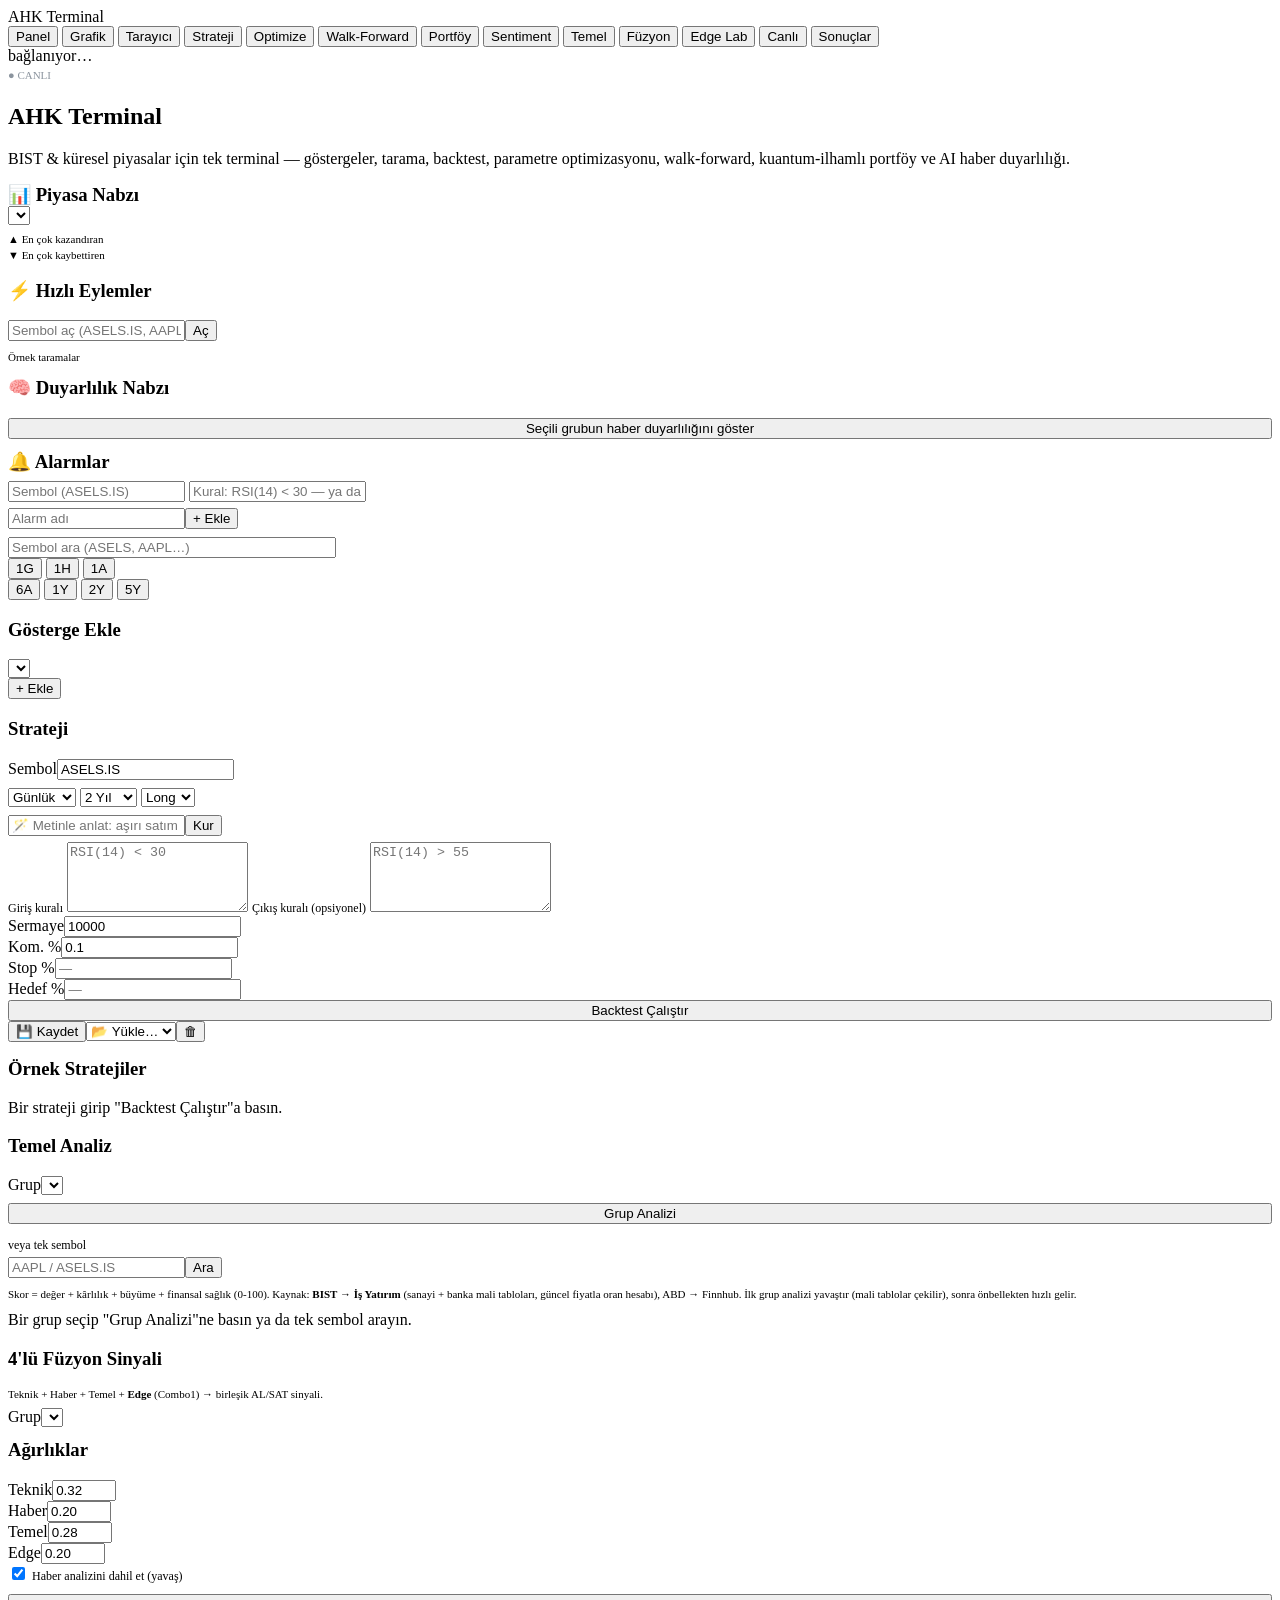
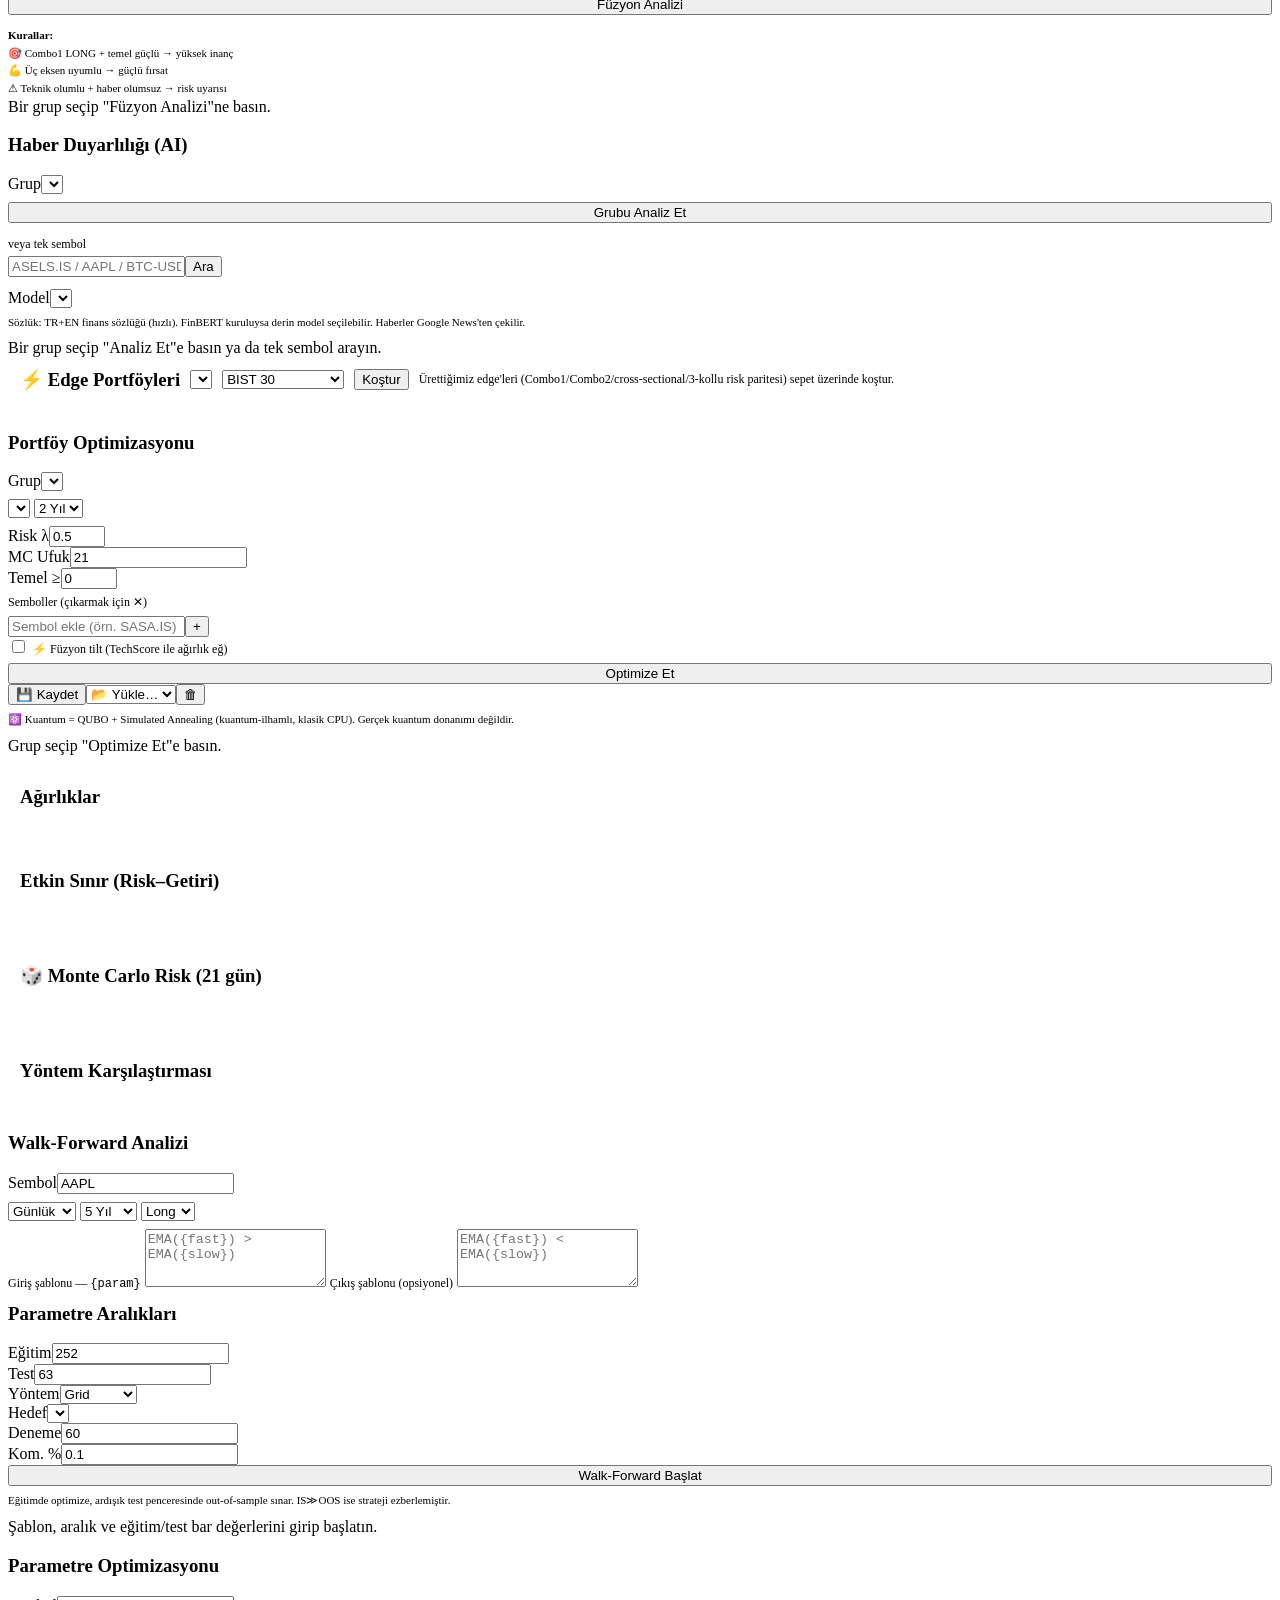
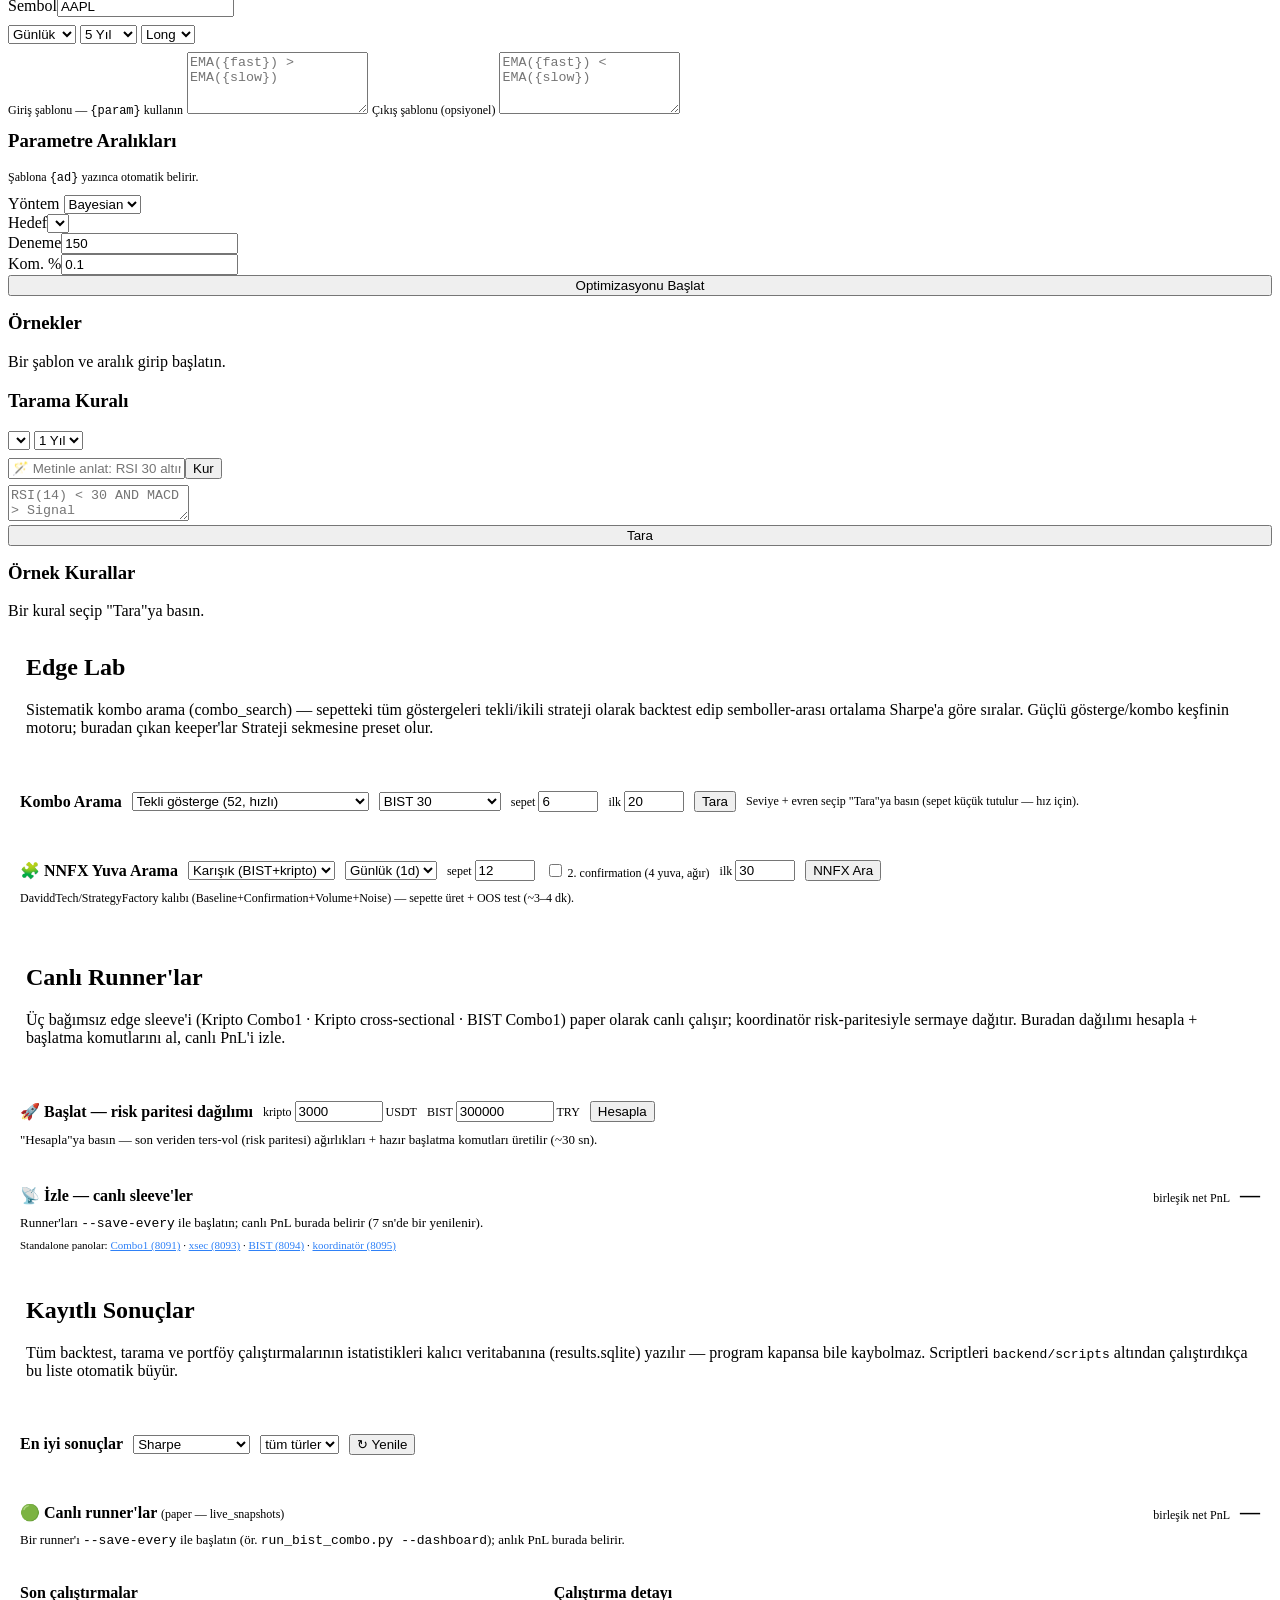
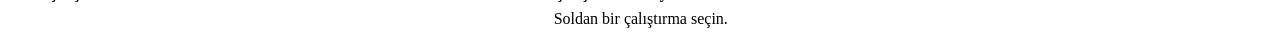
==== commit d2b8abf9: "NNFX evren seçici + pazar-bazlı sleeve doğrulaması + BIST yükseltme örneği Panelden çok-pazar NNFX a" ====
--- a/frontend/index.html
+++ b/frontend/index.html
@@ -455,11 +455,21 @@
       <div class="panel" style="padding:12px;margin-top:12px">
         <div style="display:flex;gap:10px;align-items:center;flex-wrap:wrap">
           <strong>🧩 NNFX Yuva Arama</strong>
+          <select id="nx-universe" title="evren">
+            <option value="karisik" selected>Karışık (BIST+kripto)</option>
+            <option value="kripto">Kripto (15 major)</option>
+            <option value="bist30">BIST 30</option>
+            <option value="bist50">BIST 50</option>
+            <option value="bist100">BIST 100</option>
+            <option value="nasdaq">NASDAQ</option>
+            <option value="emtia">Emtia</option>
+          </select>
           <select id="nx-interval" title="zaman dilimi">
             <option value="1d" selected>Günlük (1d)</option>
             <option value="4h">4 saat</option>
             <option value="1h">1 saat</option>
           </select>
+          <label class="muted" style="font-size:12px">sepet <input id="nx-basket" type="number" value="12" min="4" max="30" style="width:52px" /></label>
           <label class="muted" style="font-size:12px"><input id="nx-c2" type="checkbox" /> 2. confirmation (4 yuva, ağır)</label>
           <label class="muted" style="font-size:12px">ilk <input id="nx-top" type="number" value="30" min="5" max="60" style="width:52px" /></label>
           <button class="primary" id="nx-run">NNFX Ara</button>
@@ -561,7 +571,7 @@
   <script src="/static/js/alarms.js?v=16"></script>
   <script src="/static/js/results.js?v=17"></script>
   <script src="/static/js/edgelab.js?v=1"></script>
-  <script src="/static/js/nnfx.js?v=1"></script>
+  <script src="/static/js/nnfx.js?v=2"></script>
   <script src="/static/js/canlive.js?v=1"></script>
   <script src="/static/js/app.js?v=18"></script>
 </body>
